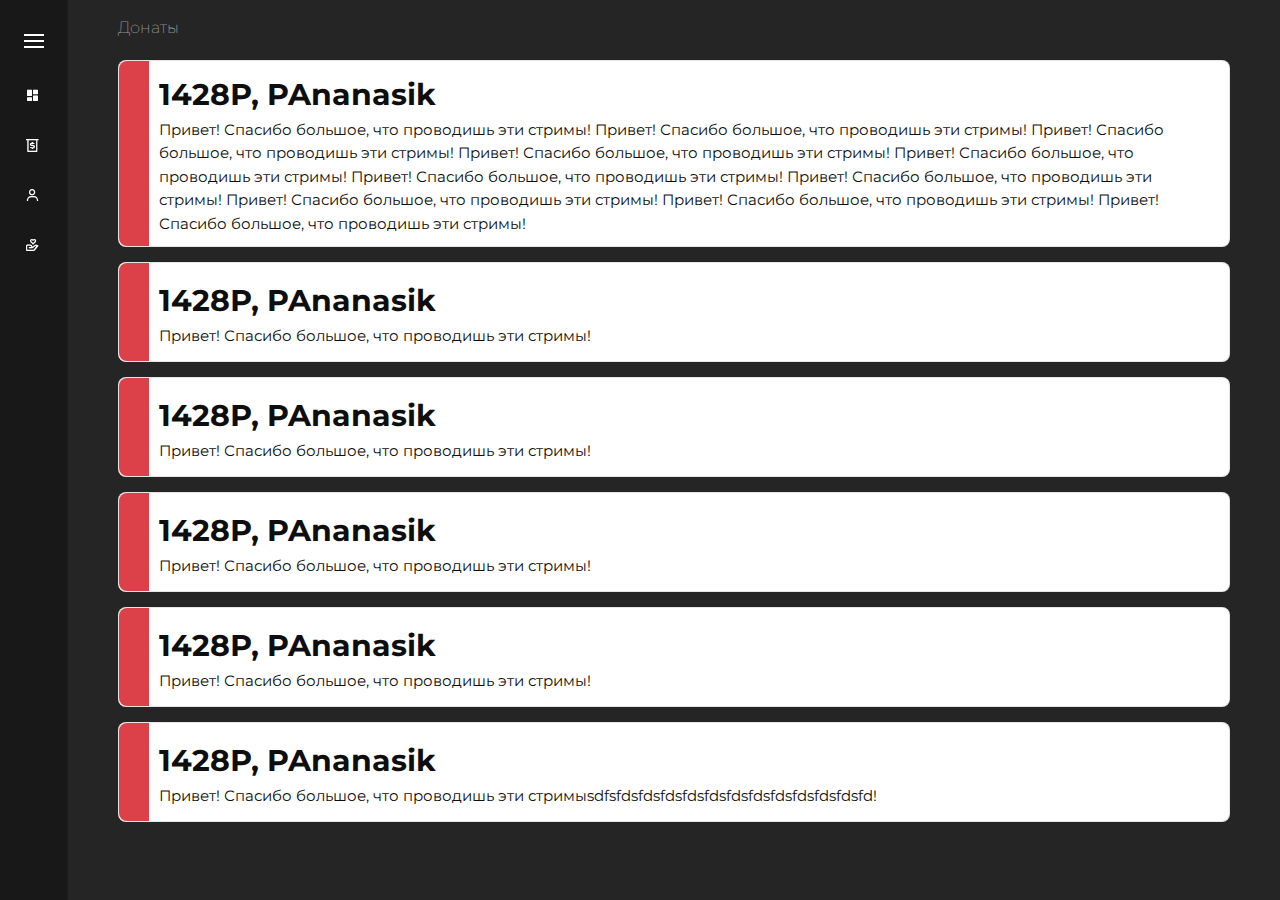
==== bigpage.html @ 4f6467d8 "last fixes, last page" ====
<!DOCTYPE html>
<html lang="en">
<head>
    <meta charset="UTF-8">
    <meta name="viewport" content="width=device-width, initial-scale=1.0">
    <link rel="stylesheet" href="bigpage.css">
    <link href='https://unpkg.com/boxicons@2.1.4/css/boxicons.min.css' rel='stylesheet'>
    <title>Document</title>
</head>
<body>
    <div class="sidebar">
        <div class="logo_content">
            <div class="logo">
                <div class="logo__name">adonates</div>
            </div>
            <div class="burgerside" id="btnside">
                <div class="line1"></div>   
                <div class="line2"></div>   
                <div class="line3"></div>   
            </div>
        </div>
        <ul class="nav_list">
            <li>
                <a href="dashboard.html">
                    <i class='bx bxs-dashboard'></i>
                    <span class="links_name">Панель</span>
                </a>
            </li>
            <li>
                <a href="withdraw.html">
                    <i class='bx bx-money-withdraw'></i>
                    <span class="links_name">Вывод</span>
                </a>
            </li>
            <li>
                <a href="profile.html">
                    <i class='bx bx-user'></i>
                    <span class="links_name">Профиль</span>
                </a>
            </li>
            <li>
                <a href="bigpage.html">
                    <i class='bx bx-donate-heart'></i>
                    <span class="links_name">Донаты</span>
                </a>
            </li>
        </ul>
    </div>

    <section class="main-content">
        <section class="donates">
            <h1 class="donates-title title">Донаты</h1>
            <section class="donates-inner">
                <div class="donates__item">
                    <h1 class="donates__item-title">1428Р, PAnanasik</h1>
                    <div class="donates__item-text">
                        Привет! Спасибо большое, что проводишь эти стримы!
                        Привет! Спасибо большое, что проводишь эти стримы!
                        Привет! Спасибо большое, что проводишь эти стримы!
                        Привет! Спасибо большое, что проводишь эти стримы!
                        Привет! Спасибо большое, что проводишь эти стримы!
                        Привет! Спасибо большое, что проводишь эти стримы!
                        Привет! Спасибо большое, что проводишь эти стримы!
                        Привет! Спасибо большое, что проводишь эти стримы!
                        Привет! Спасибо большое, что проводишь эти стримы!
                        Привет! Спасибо большое, что проводишь эти стримы!
                    </div>
                </div>
                <div class="donates__item">
                    <h1 class="donates__item-title">1428Р, PAnanasik</h1>
                    <div class="donates__item-text">Привет! Спасибо большое, что проводишь эти стримы!</div>
                </div>
                <div class="donates__item">
                    <h1 class="donates__item-title">1428Р, PAnanasik</h1>
                    <div class="donates__item-text">Привет! Спасибо большое, что проводишь эти стримы!</div>
                </div>
                <div class="donates__item">
                    <h1 class="donates__item-title">1428Р, PAnanasik</h1>
                    <div class="donates__item-text">Привет! Спасибо большое, что проводишь эти стримы!</div>
                </div>
                <div class="donates__item">
                    <h1 class="donates__item-title">1428Р, PAnanasik</h1>
                    <div class="donates__item-text">Привет! Спасибо большое, что проводишь эти стримы!</div>
                </div>
                <div class="donates__item">
                    <h1 class="donates__item-title">1428Р, PAnanasik</h1>
                    <div class="donates__item-text">
                        Привет! Спасибо большое, что проводишь эти стримыsdfsfdsfdsfdsfdsfdsfdsfdsfdsfdsfdsfdsfd!
                    </div>
                </div>
            </section>
        </section>
    </section>

    <script src="bigpage.js"></script>
</body>
</html>
---- bigpage.css ----
@import url("https://fonts.googleapis.com/css2?family=Montserrat:wght@400;500;600;700;800;900&display=swap");
body, html {
  margin: 0;
  font-family: "Montserrat", sans-serif;
  font-size: 15px;
  line-height: 1.6;
  color: #0e0e0e;
  background: #252525;
  width: 100%;
  height: 100%;
  max-width: 100%;
  overflow-x: hidden;
  scroll-behavior: smooth;
}

*,
*:after,
*:before {
  box-sizing: border-box;
}

h1, h2, h3, h4, h5, h6 {
  margin: 0;
}

.sidebar {
  position: fixed;
  top: 0;
  left: 0;
  height: 100%;
  width: 68px;
  background: #181818;
  transition: all 0.2s ease;
  z-index: 101;
  border-right: 1px solid rgba(54, 54, 54, 0.15);
}

.sidebar.active {
  width: 200px;
  position: fixed;
  z-index: 101;
  top: 0;
  bottom: 0;
  height: 100%;
  border-right: 1px solid rgba(54, 54, 54, 0.15);
}

.sidebar .logo_content .logo {
  color: #fff;
  display: flex;
  height: 50px;
  align-items: center;
  pointer-events: none;
  opacity: 0;
  position: relative;
  top: 17px;
  left: 25px;
}

.sidebar.active .logo_content .logo {
  opacity: 1;
  pointer-events: none;
  font-size: 18px;
  font-weight: 600;
}

.burgerside div {
  width: 20px;
  height: 2px;
  margin: 4px;
  transition: all 0.2s ease;
  background-color: #fff;
}

.toggle .line1 {
  transform: rotate(-45deg) translate(-10px, -1px);
}

.toggle .line2 {
  opacity: 0;
}

.toggle .line3 {
  transform: rotate(45deg) translate(-10px, 1.5px);
}

.sidebar #btnside {
  position: absolute;
  height: 50px;
  left: 34px;
  top: 30px;
  margin: 0 auto;
  transform: translateX(-50%);
  cursor: pointer;
  transition: all 0.2s ease;
  border-radius: 8px;
}

.sidebar.active #btnside {
  left: 175px;
}

.sidebar .bx {
  color: #fff;
  padding: 0 10px 0 0;
  pointer-events: auto;
}

.sidebar ul {
  padding: 0;
  margin-top: 20px;
  left: 25px;
  position: relative;
}

.sidebar ul li {
  list-style-type: none;
  height: 50px;
  line-height: 50px;
}

.sidebar ul li a {
  text-decoration: none;
  white-space: nowrap;
  display: flex;
  align-items: center;
  width: 50px;
  pointer-events: none;
}

.sidebar ul li a:focus {
  outline: none;
}

.sidebar .links_name {
  opacity: 0;
  pointer-events: none;
  transition: all 0.2s ease;
  color: #fff;
}

.sidebar.active .links_name {
  opacity: 1;
  pointer-events: auto;
}

.sidebar.active .nav_list {
  font-size: 14px;
}

.title {
  height: 30px;
  color: #e6e6e6;
  font-weight: 100;
  margin: 15px 0;
}
@media (max-width: 767px) {
  .title {
    font-size: calc(12px + 10.2 * ((100vw - 320px) / 1920));
  }
}
@media (min-width: 767px) {
  .title {
    font-size: calc(12px + 6 * (100vw / 1920));
  }
}

.main-content {
  position: absolute;
  left: 68px;
  max-width: calc(100% - 68px);
  width: 100%;
  padding: 0px 50px 55px 50px;
  display: flex;
  flex-direction: column;
}

.donates {
  width: 100%;
  height: 100%;
  border-radius: 12px;
}

.donates-inner {
  width: 100%;
  height: 100%;
  border-radius: 12px;
  display: flex;
  align-items: center;
  flex-direction: column;
}

.donates__item {
  width: 100%;
  min-height: 100px;
  height: 100%;
  background: rgb(255, 255, 255);
  /* box-shadow: 1px 10px 15px rgba(0, 0, 0, 0.1); */
  border: 1px solid rgba(0, 0, 0, 0.1);
  display: flex;
  justify-content: center;
  flex-direction: column;
  padding: 10px 40px;
  position: relative;
  border-radius: 8px;
  margin: 0 0 15px 0;
}

.donates__item:last-child {
  margin: 0;
}

@media (max-width: 767px) {
  .donates__item-text {
    font-size: calc(12px + 6.8 * ((100vw - 320px) / 1920));
  }
}
@media (min-width: 767px) {
  .donates__item-text {
    font-size: calc(12px + 4 * (100vw / 1920));
  }
}

.donates__item::before {
  content: "";
  width: 30px;
  height: 100%;
  position: absolute;
  background: #DC4049;
  left: 0;
  border-top-left-radius: 8px;
  border-bottom-left-radius: 8px;
}/*# sourceMappingURL=bigpage.css.map */
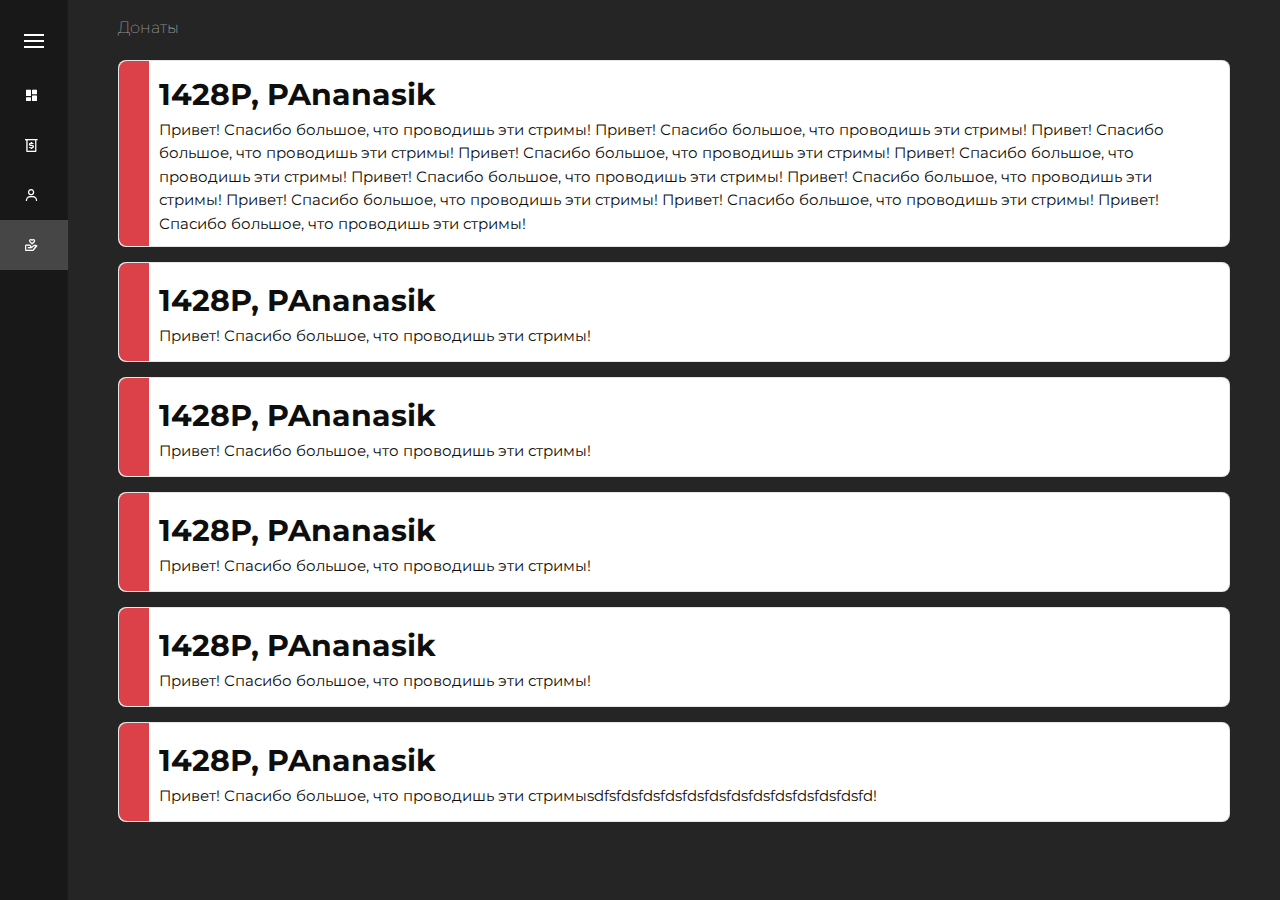
==== commit ef569721: "lassst" ====
--- a/bigpage.html
+++ b/bigpage.html
@@ -21,25 +21,25 @@
         </div>
         <ul class="nav_list">
             <li>
-                <a href="dashboard.html">
+                <a href="dashboard.html" id="link">
                     <i class='bx bxs-dashboard'></i>
                     <span class="links_name">Панель</span>
                 </a>
             </li>
             <li>
-                <a href="withdraw.html">
+                <a href="withdraw.html" id="link">
                     <i class='bx bx-money-withdraw'></i>
                     <span class="links_name">Вывод</span>
                 </a>
             </li>
             <li>
-                <a href="profile.html">
+                <a href="profile.html" id="link">
                     <i class='bx bx-user'></i>
                     <span class="links_name">Профиль</span>
                 </a>
             </li>
             <li>
-                <a href="bigpage.html">
+                <a href="bigpage.html" id="link">
                     <i class='bx bx-donate-heart'></i>
                     <span class="links_name">Донаты</span>
                 </a>
--- a/bigpage.css
+++ b/bigpage.css
@@ -109,13 +109,20 @@
 .sidebar ul {
   padding: 0;
   margin-top: 20px;
-  left: 25px;
+  width: 68px;
   position: relative;
 }
 
+.sidebar.active ul {
+  width: 100%;
+}
+
 .sidebar ul li {
+  display: flex;
+  justify-content: center;
   list-style-type: none;
   height: 50px;
+  width: 100%;
   line-height: 50px;
 }
 
@@ -124,8 +131,13 @@
   white-space: nowrap;
   display: flex;
   align-items: center;
-  width: 50px;
-  pointer-events: none;
+  width: 20px;
+  pointer-events: none;
+}
+
+.sidebar.active ul li {
+  justify-content: flex-start;
+  padding: 0 0 0 25px;
 }
 
 .sidebar ul li a:focus {
